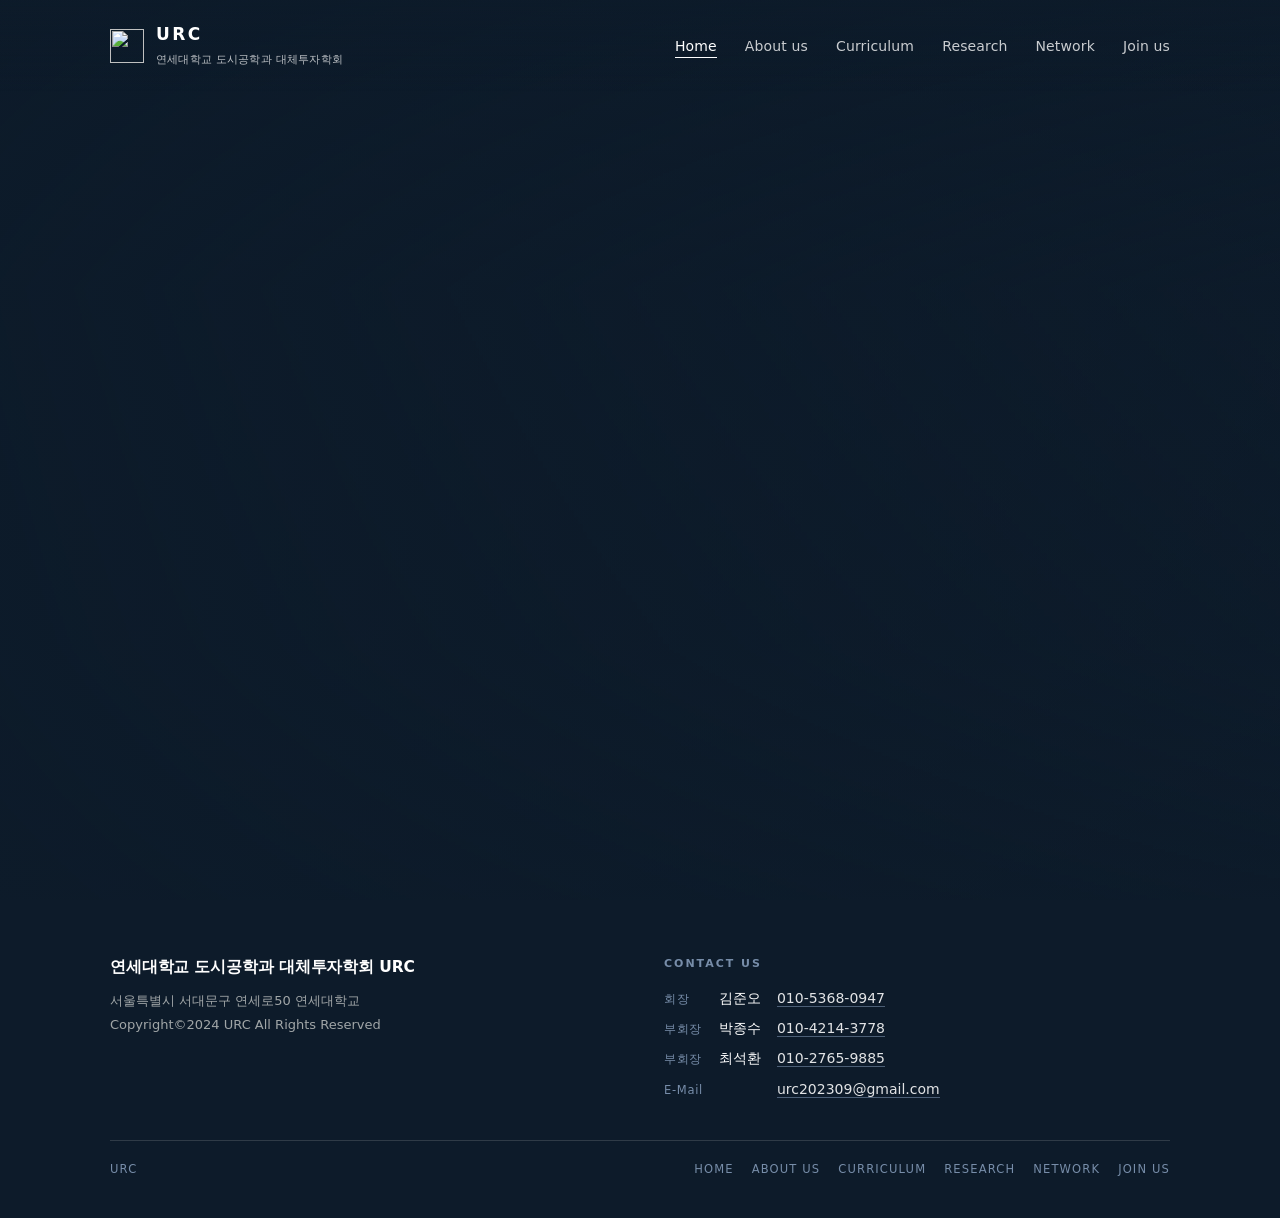
==== index.html @ 99107832 "Rename organization as alternative investment club" ====
<!DOCTYPE html>
<html lang="ko">
<head>
<meta charset="utf-8">
<meta name="viewport" content="width=device-width, initial-scale=1">
<title>URC | 연세대학교 도시공학과 대체투자학회</title>
<meta name="description" content="Urban Real-estate Club — Chasing the Metropolitan Utopia">
<meta name="theme-color" content="#ffffff">
<link rel="icon" href="assets/img/urc-logo.png" type="image/png">
<link rel="preconnect" href="https://cdn.jsdelivr.net" crossorigin>
<link rel="preconnect" href="https://fonts.googleapis.com">
<link rel="preconnect" href="https://fonts.gstatic.com" crossorigin>
<link rel="stylesheet" href="https://cdn.jsdelivr.net/gh/orioncactus/pretendard@v1.3.9/dist/web/variable/pretendardvariable.min.css">
<link rel="stylesheet" href="https://fonts.googleapis.com/css2?family=Cormorant+Garamond:ital,wght@0,500;0,600;1,400;1,500&display=swap">
<link rel="stylesheet" href="assets/css/style.css">
</head>
<body class="is-home scroll-natural">
  <div id="bg" aria-hidden="true"></div>

  <header class="nav">
    <a class="brand" href="./" aria-label="URC | 연세대학교 도시공학과 대체투자학회">
      <img src="assets/img/urc-logo.png" alt="" width="36" height="36">
      <span><span class="brand-name">URC</span><span class="brand-sub">연세대학교 도시공학과 대체투자학회</span></span>
    </a>
    <nav class="nav-links" aria-label="주 메뉴"><ul>
<li><a href="./" aria-current="page">Home</a></li>
<li><a href="about-us/">About us</a></li>
<li><a href="curriculum/">Curriculum</a></li>
<li><a href="research/">Research</a></li>
<li><a href="network/">Network</a></li>
<li><a href="join-us/">Join us</a></li>
    </ul></nav>
    <button class="burger" aria-label="메뉴 열기" aria-expanded="false" aria-controls="menu"><span></span><span></span><span></span></button>
  </header>
  <div class="menu" id="menu" aria-hidden="true">
    <nav aria-label="모바일 메뉴">
      <ul>
<li><a href="./" aria-current="page"><span class="n">01</span>Home</a></li>
<li><a href="about-us/"><span class="n">02</span>About us</a></li>
<li><a href="curriculum/"><span class="n">03</span>Curriculum</a></li>
<li><a href="research/"><span class="n">04</span>Research</a></li>
<li><a href="network/"><span class="n">05</span>Network</a></li>
<li><a href="join-us/"><span class="n">06</span>Join us</a></li>
      </ul>
      <p class="menu-tag">URC | 연세대학교 도시공학과 대체투자학회</p>
    </nav>
  </div>



  <main>

    <section class="sec hero hero-home " id="hero" data-label="Home">

      <div class="sec-inner">

        <div class="hero-photo" aria-hidden="true"><img src="assets/img/home-hero.jpg" alt="" width="2000" height="1230" fetchpriority="high"></div>
        <p class="eyebrow" data-reveal>URC | 연세대학교 도시공학과 대체투자학회</p>
        <h1 data-reveal style="--d:90ms"><span class="only-desktop">Urban Real-estate Club</span><span class="only-mobile">Urban<br>Real-estate Club</span></h1>
        <p class="home-tagline" data-reveal style="--d:180ms">Chasing the Metropolitan Utopia</p>
        <div class="btn-row" data-reveal style="--d:270ms">
          <a class="btn btn-primary" href="about-us/">About us</a>
          <a class="btn btn-ghost" href="join-us/">Join us</a>
        </div>
      </div>
    </section>
  </main>

  <footer class="foot">
    <div class="foot-inner">
      <div class="foot-grid">
        <div>
          <p class="foot-org">연세대학교 도시공학과 대체투자학회 URC</p>
          <p class="foot-meta">서울특별시 서대문구 연세로50 연세대학교<br>Copyright©2024 URC All Rights Reserved</p>
        </div>
        <div class="foot-contact">
          <p class="eyebrow-sm">Contact Us</p>
          <dl>
<dt>회장</dt><dd class="nm">김준오</dd><dd><a href="tel:01053680947">010-5368-0947</a></dd>
<dt>부회장</dt><dd class="nm">박종수</dd><dd><a href="tel:01042143778">010-4214-3778</a></dd>
<dt>부회장</dt><dd class="nm">최석환</dd><dd><a href="tel:01027659885">010-2765-9885</a></dd>
<dt>E-Mail</dt><dd class="nm"></dd><dd><a href="mailto:urc202309@gmail.com">urc202309@gmail.com</a></dd>
          </dl>
        </div>
      </div>
      <div class="foot-line"><span>URC</span><nav class="foot-nav"><a href="./">Home</a> <a href="about-us/">About us</a> <a href="curriculum/">Curriculum</a> <a href="research/">Research</a> <a href="network/">Network</a> <a href="join-us/">Join us</a></nav></div>
    </div>
  </footer>

  <script src="assets/js/main.js" defer></script>
</body>
</html>
---- assets/css/style.css ----
/* ─────────────────────────────────────────────────────────────
   URC — tokens
   white-dominant surface, navy palette used sparingly, square edges
   0D1B2A · 1B263B · 415A77 · 778DA9 · E0E1DD
   ───────────────────────────────────────────────────────────── */
:root {
  --navy: #0d1b2a;
  --navy-2: #1b263b;
  --blue: #415a77;
  --slate: #778da9;
  --sand: #e0e1dd;

  --bg: #ffffff;
  --bg-2: #f7f8f6;
  --bg-3: #fafaf9;
  --text: #0d1b2a;
  --text-2: #1b263b;
  --muted: #5d7085;
  --line: rgba(13, 27, 42, 0.14);
  --line-soft: rgba(13, 27, 42, 0.08);

  --font: "Pretendard Variable", Pretendard, -apple-system, BlinkMacSystemFont, system-ui,
    "Apple SD Gothic Neo", "Malgun Gothic", "Noto Sans KR", sans-serif;
  --ease: cubic-bezier(0.16, 1, 0.3, 1);
  --nav-h: 84px;
  --gutter: 24px;
}
@media (min-width: 640px) { :root { --gutter: 40px; } }
@media (min-width: 768px) { :root { --nav-h: 92px; --gutter: 64px; } }
@media (min-width: 1200px) { :root { --gutter: 110px; } }

*, *::before, *::after { box-sizing: border-box; margin: 0; padding: 0; border-radius: 0; }
html { -webkit-text-size-adjust: 100%; }
body {
  background: var(--bg); color: var(--text); font-family: var(--font);
  min-height: 100dvh; line-height: 1.5; -webkit-font-smoothing: antialiased; text-rendering: optimizeLegibility;
  word-break: keep-all; overflow-x: hidden;
}
@media (pointer: coarse) { html { scroll-snap-type: y proximity; } .sec { scroll-snap-align: start; } }
::selection { background: var(--navy); color: #fff; }
img { display: block; max-width: 100%; height: auto; }
a { color: inherit; text-decoration: none; }
button { font: inherit; color: inherit; background: none; border: 0; cursor: pointer; }
ul, ol { list-style: none; }
h1, h2, h3, h4 { font-size: inherit; font-weight: inherit; }

.eyebrow { font-size: 12px; font-weight: 600; letter-spacing: 0.22em; text-transform: uppercase; color: var(--blue); }
.eyebrow-sm { font-size: 11px; font-weight: 600; letter-spacing: 0.18em; text-transform: uppercase; color: var(--blue); }
.n { font-size: 11px; font-weight: 600; letter-spacing: 0.16em; font-variant-numeric: tabular-nums; color: var(--slate); }

/* ── page background ───────────────────────────────────────── */
#bg {
  position: fixed; inset: 0; z-index: 0; pointer-events: none;
  background: linear-gradient(180deg, #ffffff 0%, #fbfbfa 60%, #f6f7f5 100%);
}

/* ── nav ───────────────────────────────────────────────────── */
.nav {
  position: fixed; inset-inline: 0; top: 0; z-index: 50; display: flex; align-items: center; gap: 32px;
  height: var(--nav-h); padding: 0 var(--gutter);
  background: linear-gradient(to bottom, rgba(13, 27, 42, 0.5), rgba(13, 27, 42, 0));
  transition: transform 0.3s ease-out, background-color 0.3s ease-out, border-color 0.3s;
  border-bottom: 1px solid transparent;
}
body.is-scrolled .nav {
  background: rgba(255, 255, 255, 0.92); -webkit-backdrop-filter: blur(14px); backdrop-filter: blur(14px);
  border-bottom-color: var(--line-soft);
}
body.nav-hidden .nav { transform: translateY(-100%); }
body.menu-open .nav { background: transparent; transform: translateY(0); border-bottom-color: transparent; backdrop-filter: none; -webkit-backdrop-filter: none; }

.brand { position: relative; z-index: 60; display: flex; align-items: center; gap: 12px; }
.brand img { width: 34px; height: 34px; }
.brand-name { font-weight: 700; font-size: 17px; letter-spacing: 0.14em; color: #fff; line-height: 1; transition: color 0.3s; }
.brand-sub { display: none; font-size: 11px; letter-spacing: 0.02em; margin-top: 5px; color: rgba(255, 255, 255, 0.72); transition: color 0.3s; }
@media (min-width: 640px) { .brand-sub { display: block; } }
body.is-scrolled .brand-name { color: var(--navy); }
body.is-scrolled .brand-sub { color: var(--muted); }

.nav-links { display: none; margin-left: auto; }
.nav-links ul { display: flex; align-items: center; gap: 28px; }
@media (min-width: 768px) { .nav-links { display: block; } }
.nav-links a { position: relative; padding: 4px 0; font-size: 14px; letter-spacing: 0.01em; color: rgba(255, 255, 255, 0.78); transition: color 0.2s; }
.nav-links a::after { content: ""; position: absolute; left: 0; bottom: 0; height: 1px; width: 0; background: currentColor; transition: width 0.3s var(--ease); }
.nav-links a:hover { color: #fff; }
.nav-links a:hover::after, .nav-links a[aria-current="page"]::after { width: 100%; }
.nav-links a[aria-current="page"] { color: #fff; }
body.is-scrolled .nav-links a { color: var(--muted); }
body.is-scrolled .nav-links a:hover, body.is-scrolled .nav-links a[aria-current="page"] { color: var(--navy); }

.burger {
  position: relative; z-index: 60; margin-left: auto; display: flex; flex-direction: column; align-items: center; justify-content: center; gap: 6px;
  width: 44px; height: 44px; border: 1px solid rgba(255, 255, 255, 0.35); transition: border-color 0.2s;
}
@media (min-width: 768px) { .burger { display: none; } }
.burger span { display: block; width: 18px; height: 1px; background: #fff; transition: transform 0.3s var(--ease), opacity 0.2s, background-color 0.3s; }
body.is-scrolled .burger { border-color: var(--line); }
body.is-scrolled .burger span { background: var(--navy); }
body.menu-open .burger { border-color: rgba(255, 255, 255, 0.35); }
body.menu-open .burger span { background: #fff; }
body.menu-open .burger span:nth-child(1) { transform: translateY(7px) rotate(45deg); }
body.menu-open .burger span:nth-child(2) { opacity: 0; }
body.menu-open .burger span:nth-child(3) { transform: translateY(-7px) rotate(-45deg); }

.menu { position: fixed; inset: 0; z-index: 45; background: var(--navy); visibility: hidden; opacity: 0; transition: opacity 0.3s, visibility 0.3s; }
body.menu-open .menu { visibility: visible; opacity: 1; }
@media (min-width: 768px) { .menu { display: none; } }
.menu nav { position: relative; display: flex; flex-direction: column; justify-content: center; height: 100%; padding: 112px 32px 96px; }
.menu li { border-bottom: 1px solid rgba(224, 225, 221, 0.16); }
.menu li a { display: flex; align-items: baseline; gap: 20px; padding: 16px 0; font-size: 28px; font-weight: 600; letter-spacing: -0.02em; color: rgba(255, 255, 255, 0.88); transform: translateY(14px); opacity: 0; transition: color 0.2s, transform 0.6s var(--ease), opacity 0.6s var(--ease); }
body.menu-open .menu li a { transform: none; opacity: 1; }
.menu li a[aria-current="page"] { color: var(--slate); }
.menu li a .n { color: var(--slate); }
.menu-tag { margin-top: 48px; font-size: 11px; letter-spacing: 0.2em; text-transform: uppercase; color: var(--slate); line-height: 1.8; }

/* ── section dots ──────────────────────────────────────────── */
.dots { position: fixed; right: 22px; top: 50%; z-index: 40; display: none; flex-direction: column; gap: 12px; transform: translateY(-50%); }
@media (min-width: 1024px) { .dots { display: flex; } }
.dots button { position: relative; width: 22px; height: 22px; display: grid; place-items: center; }
.dots button::before { content: ""; width: 5px; height: 5px; background: rgba(13, 27, 42, 0.3); transition: transform 0.4s var(--ease), background-color 0.3s; }
.dots button:hover::before { background: var(--navy); }
.dots button[aria-current="true"]::before { background: var(--blue); transform: scale(1.8); }
.dots button span {
  position: absolute; right: 28px; top: 50%; transform: translate(6px, -50%); white-space: nowrap; pointer-events: none;
  font-size: 11px; letter-spacing: 0.14em; text-transform: uppercase; color: var(--muted);
  opacity: 0; transition: opacity 0.25s, transform 0.4s var(--ease);
}
.dots button:hover span, .dots button[aria-current="true"] span { opacity: 1; transform: translate(0, -50%); }
.dots button[aria-current="true"] span { color: var(--navy); }
body:not(.is-scrolled) .dots button::before { background: rgba(255, 255, 255, 0.45); }
body:not(.is-scrolled) .dots button[aria-current="true"]::before { background: #fff; }
body:not(.is-scrolled) .dots button span { color: rgba(255, 255, 255, 0.8); }

/* ── sections ──────────────────────────────────────────────── */
main { position: relative; z-index: 10; }
.sec { position: relative; display: flex; flex-direction: column; justify-content: center; min-height: 100svh; padding: calc(var(--nav-h) + 36px) var(--gutter) 72px; }
.sec-inner { width: 100%; max-width: 1080px; margin: 0 auto; }
.sec-head { margin-bottom: 36px; }
.sec-head h2 { margin-top: 16px; font-size: clamp(28px, 3.4vw, 44px); font-weight: 600; line-height: 1.16; letter-spacing: -0.025em; color: var(--navy); }
.sec-head .sub { margin-top: 14px; max-width: 640px; font-size: 15.5px; line-height: 1.85; color: var(--muted); }
.sec-index { position: absolute; top: calc(var(--nav-h) + 6px); right: var(--gutter); font-size: 11.5px; letter-spacing: 0.18em; font-variant-numeric: tabular-nums; color: var(--slate); }
.sec-index b { color: var(--blue); font-weight: 600; }

/* section background variants (cycle 1→4), all white-dominant */
.sec.bg-1::before, .sec.bg-2::before, .sec.bg-3::before, .sec.bg-4::before {
  content: ""; position: absolute; inset: 0; z-index: -1; pointer-events: none;
}
.sec.bg-1::before { background: radial-gradient(60% 55% at 10% 12%, rgba(224, 225, 221, 0.9), transparent 62%), var(--bg); }
.sec.bg-2::before {
  background:
    radial-gradient(rgba(13, 27, 42, 0.07) 1px, transparent 1.2px) 0 0 / 26px 26px,
    linear-gradient(180deg, var(--bg-2) 0%, #ffffff 100%);
}
.sec.bg-3::before {
  background:
    linear-gradient(180deg, transparent 32%, rgba(224, 225, 221, 0.7) 50%, transparent 68%),
    var(--bg);
}
.sec.bg-3::after {
  content: ""; position: absolute; inset: 0; z-index: -1; pointer-events: none; opacity: 0.5;
  background-image: repeating-linear-gradient(135deg, rgba(13, 27, 42, 0.05) 0 1px, transparent 1px 22px);
  -webkit-mask-image: linear-gradient(90deg, transparent 45%, #000 100%);
  mask-image: linear-gradient(90deg, transparent 45%, #000 100%);
}
.sec.bg-4::before {
  background:
    linear-gradient(90deg, rgba(13, 27, 42, 0.05) 0 1px, transparent 1px) 0 0 / 96px 100%,
    var(--bg-3);
}

/* ── hero (photo + white text) ─────────────────────────────── */
.hero { overflow: hidden; }
.hero-photo { position: absolute; inset: 0; z-index: -2; overflow: hidden; background: var(--navy); }
.hero-photo img { width: 100%; height: 100%; object-fit: cover; object-position: 60% 45%; transform: scale(1.06); will-change: transform; filter: saturate(0.72) brightness(0.68); }
.hero-photo::after {
  content: ""; position: absolute; inset: 0;
  background:
    linear-gradient(90deg, rgba(13, 27, 42, 0.84) 0%, rgba(13, 27, 42, 0.58) 48%, rgba(13, 27, 42, 0.3) 100%),
    linear-gradient(180deg, rgba(13, 27, 42, 0.55) 0%, rgba(13, 27, 42, 0.05) 32%, rgba(13, 27, 42, 0.25) 72%, rgba(13, 27, 42, 0.55) 100%);
}
.hero.has-photo .hero-photo img { filter: saturate(0.6) brightness(0.55); object-position: 50% 40%; }
.hero .eyebrow { margin-bottom: 22px; color: var(--sand); }
.hero h1 { font-size: clamp(44px, 7vw, 84px); font-weight: 600; line-height: 1.04; letter-spacing: -0.035em; color: #fff; }
.hero h1 .dot { color: var(--slate); }
.hero-sub { margin-top: 22px; font-size: 15.5px; line-height: 1.85; color: rgba(255, 255, 255, 0.78); max-width: 640px; }
.pills { display: flex; flex-wrap: wrap; gap: 8px; margin-top: 36px; }
.pill {
  display: inline-flex; align-items: baseline; gap: 10px; padding: 12px 20px;
  font-size: 14px; font-weight: 500; color: #fff;
  border: 1px solid rgba(255, 255, 255, 0.35); background: rgba(13, 27, 42, 0.25);
  transition: background-color 0.3s, border-color 0.3s;
}
.pill .n { color: var(--sand); }
.pill:hover { background: rgba(255, 255, 255, 0.14); border-color: #fff; }
.hero-home .eyebrow { letter-spacing: 0.04em; text-transform: none; font-size: 13px; }
.hero-home h1 { font-family: "Cormorant Garamond", var(--font), serif; font-size: clamp(50px, 7.4vw, 104px); font-weight: 500; line-height: 1.02; letter-spacing: -0.005em; }
.home-tagline { margin-top: 16px; font-family: "Cormorant Garamond", var(--font), serif; font-style: italic; font-weight: 500; font-size: clamp(22px, 2.3vw, 32px); line-height: 1.4; letter-spacing: 0.01em; color: rgba(255, 255, 255, 0.88); }
.only-mobile { display: none; }
@media (max-width: 639px) { .only-mobile { display: inline; } .only-desktop { display: none; } }

/* ── reveal ────────────────────────────────────────────────── */
[data-reveal] { opacity: 0; transform: translateY(22px); transition: opacity 0.75s var(--ease), transform 0.75s var(--ease); transition-delay: var(--d, 0ms); will-change: opacity, transform; }
[data-reveal].in { opacity: 1; transform: none; }

/* ── common blocks ─────────────────────────────────────────── */
.h-mid { margin-top: 12px; font-size: clamp(22px, 2.4vw, 30px); font-weight: 600; letter-spacing: -0.025em; color: var(--navy); }
.h-mid + * { margin-top: 20px; }
.h-big { font-size: clamp(26px, 3.2vw, 42px); font-weight: 600; line-height: 1.18; letter-spacing: -0.025em; color: var(--navy); }
.lead { font-size: 15.5px; line-height: 1.9; color: var(--text-2); }
.lead-block { display: grid; gap: 16px; font-size: 15.5px; line-height: 1.9; color: var(--text-2); }
@media (min-width: 640px) { .lead, .lead-block { font-size: 16px; } }
.narrow { max-width: 760px; }
.btn-row { display: flex; flex-wrap: wrap; gap: 10px; margin-top: 32px; }
.btn { display: inline-flex; align-items: center; gap: 10px; padding: 15px 30px; font-size: 14.5px; font-weight: 600; letter-spacing: -0.01em; border: 1px solid transparent; transition: background-color 0.3s, color 0.3s, border-color 0.3s; }
.btn-primary { color: #fff; background: var(--blue); border-color: var(--blue); }
.btn-primary:hover { background: var(--navy); border-color: var(--navy); }
.btn-ghost { color: #fff; border-color: rgba(255, 255, 255, 0.45); }
.btn-ghost:hover { background: #fff; color: var(--navy); border-color: #fff; }
.sec:not(.hero) .btn-ghost { color: var(--navy); border-color: var(--line); }
.sec:not(.hero) .btn-ghost:hover { background: var(--navy); color: #fff; border-color: var(--navy); }
.card { border: 1px solid var(--line-soft); background: #fff; transition: border-color 0.3s, box-shadow 0.4s var(--ease), transform 0.4s var(--ease); }
.card:hover { border-color: var(--slate); box-shadow: 0 14px 30px -20px rgba(13, 27, 42, 0.45); transform: translateY(-2px); }
.split { display: grid; gap: 32px; }
@media (min-width: 1024px) { .split { grid-template-columns: 280px 1fr; gap: 64px; align-items: start; } }
.split-2 { display: grid; gap: 20px; }
@media (min-width: 1024px) { .split-2 { grid-template-columns: repeat(2, minmax(0, 1fr)); gap: 28px; } }
.dash-list { display: grid; gap: 10px; }
.dash-list li { display: flex; gap: 12px; font-size: 15px; line-height: 1.8; color: var(--text-2); }
.dash-list li::before { content: ""; flex: 0 0 12px; height: 1px; margin-top: 14px; background: var(--slate); }
.dash-list a { color: var(--blue); border-bottom: 1px solid var(--slate); word-break: break-all; }
.photo { overflow: hidden; border: 1px solid var(--line-soft); background: var(--sand); }
.photo img { width: 100%; height: 100%; object-fit: cover; transition: transform 0.9s var(--ease); }
.photo:hover img { transform: scale(1.03); }
.portrait { width: 100%; max-width: 200px; aspect-ratio: 4 / 5; background: #fff; }
.split h2 { font-size: clamp(28px, 3vw, 38px); font-weight: 600; line-height: 1.12; letter-spacing: -0.03em; color: var(--navy); }
.split .eyebrow-sm + h2, .split .eyebrow-sm + .portrait { margin-top: 14px; }
.split h2 + .lead-block { margin-top: 22px; }
.sec-alt .sec-inner { border-left: 2px solid var(--blue); padding-left: 28px; }
@media (min-width: 768px) { .sec-alt .sec-inner { padding-left: 40px; } }

/* ── about ─────────────────────────────────────────────────── */
.pillars { display: grid; gap: 14px; }
@media (min-width: 768px) { .pillars { grid-template-columns: repeat(3, minmax(0, 1fr)); gap: 18px; } }
.pillar { padding: 26px 24px 28px; }
.pillar-icon { display: grid; place-items: center; width: 52px; height: 52px; margin-bottom: 20px; background: var(--sand); }
.pillar-icon img { width: 26px; height: 26px; opacity: 0.8; }
.pillar h3 { font-size: 17.5px; font-weight: 600; letter-spacing: -0.01em; color: var(--navy); }
.pillar p { margin-top: 10px; font-size: 14px; line-height: 1.8; color: var(--muted); }
.values { margin-top: 18px; }
.value { padding: 26px 28px 28px; }
.value h3 { margin-top: 12px; font-size: clamp(22px, 2.2vw, 28px); font-weight: 600; letter-spacing: -0.025em; color: var(--navy); }
.value p { margin-top: 14px; font-size: 14.5px; line-height: 1.85; color: var(--text-2); }
.letter p:first-child { font-size: 17px; font-weight: 500; color: var(--navy); }
.letter p:last-child { color: var(--blue); font-weight: 500; }

/* ── curriculum ────────────────────────────────────────────── */
.step-bar { display: flex; align-items: center; gap: 14px; margin-bottom: 28px; }
.step-bar .n { color: var(--blue); }
.step-bar .track { position: relative; flex: 1; max-width: 220px; height: 2px; overflow: hidden; background: var(--sand); }
.step-bar .track span { position: absolute; inset-block: 0; left: 0; width: 0; background: var(--blue); transition: width 0.9s ease-out 0.2s; }
.sec.is-active .step-bar .track span { width: var(--w, 100%); }
.gallery { display: grid; gap: 14px; margin-top: 24px; }
@media (min-width: 640px) { .gallery { grid-template-columns: repeat(2, minmax(0, 1fr)); } }
.frame { aspect-ratio: 4 / 3; }
.ext-grid { display: grid; gap: 14px; }
@media (min-width: 640px) { .ext-grid { grid-template-columns: repeat(2, minmax(0, 1fr)); gap: 16px; } }
@media (min-width: 1024px) { .ext-grid { grid-template-columns: repeat(3, minmax(0, 1fr)); } }
.ext-card { overflow: hidden; }
.ext-logo { display: flex; align-items: center; justify-content: center; height: clamp(130px, 12vw, 165px); padding: 20px 28px; overflow: hidden; background: #fff; border-bottom: 1px solid var(--line-soft); }
.ext-logo img { width: 100%; height: 100%; max-height: 100%; object-fit: contain; }
.ext-card h3 { display: flex; align-items: baseline; gap: 12px; padding: 15px 20px 17px; font-size: 15px; font-weight: 600; letter-spacing: -0.01em; color: var(--navy); }
.duo { display: grid; gap: 16px; margin-top: 30px; }
@media (min-width: 640px) { .duo { grid-template-columns: repeat(2, minmax(0, 1fr)); } }

/* ── research ──────────────────────────────────────────────── */
.doc-grid { display: grid; grid-template-columns: repeat(2, minmax(0, 1fr)); gap: 14px; }
@media (min-width: 768px) { .doc-grid { grid-template-columns: repeat(4, minmax(0, 1fr)); gap: 18px; } }
.doc { position: relative; display: flex; flex-direction: column; justify-content: space-between; aspect-ratio: 3 / 4; padding: 20px; color: var(--navy); }
.doc.is-empty { color: var(--slate); border-style: dashed; background: transparent; }
.doc.is-empty:hover { transform: none; box-shadow: none; border-color: var(--line-soft); }
.doc-icon { opacity: 0.75; }
.doc-n { font-size: 11px; font-weight: 600; letter-spacing: 0.16em; color: var(--slate); }
.doc-tag { position: absolute; top: 16px; right: 16px; padding: 3px 8px; font-size: 10.5px; font-weight: 600; letter-spacing: 0.12em; color: #fff; background: var(--blue); }

/* ── network ───────────────────────────────────────────────── */
.advisor { display: grid; grid-template-columns: 1fr; gap: 20px; padding: 24px; align-items: start; }
.advisor .portrait { max-width: 140px; }
@media (min-width: 640px) { .advisor { grid-template-columns: 160px 1fr; gap: 28px; padding: 30px; } .advisor .portrait { max-width: none; } }
.advisor h3 { margin-top: 12px; font-size: clamp(22px, 2.4vw, 30px); font-weight: 600; letter-spacing: -0.03em; color: var(--navy); }
.advisor .dash-list { margin-top: 18px; }
.gen-strip { display: grid; grid-template-columns: repeat(7, minmax(0, 1fr)); gap: 6px; }
@media (max-width: 639px) { .gen-strip { grid-template-columns: repeat(4, minmax(0, 1fr)); gap: 8px 6px; } }
.gen { position: relative; text-align: left; padding: 0 4px 6px; transition: background-color 0.25s; }
.gen:hover { background: var(--bg-2); }
.gen-bar { position: relative; height: 2px; overflow: hidden; background: var(--sand); }
.gen-bar span { position: absolute; inset-block: 0; left: 0; display: block; width: 0; background: var(--slate); transition: width 0.9s ease-out, background-color 0.3s; transition-delay: var(--d, 0ms), 0ms; }
.gens.in .gen-bar span { width: 100%; }
.gen[aria-selected="true"] .gen-bar span { background: var(--blue); }
.gen-txt { margin-top: 12px; transform: translateY(12px); opacity: 0; transition: transform 0.7s ease-out, opacity 0.7s ease-out; transition-delay: var(--d, 0ms); }
.gens.in .gen-txt { transform: none; opacity: 1; }
.gen-n { font-size: 11px; font-weight: 600; letter-spacing: 0.14em; color: var(--slate); transition: color 0.25s; }
.gen[aria-selected="true"] .gen-n { color: var(--blue); }
.gen-l { margin-top: 5px; font-size: 15px; font-weight: 600; letter-spacing: -0.01em; color: var(--slate); transition: color 0.25s; }
.gen[aria-selected="true"] .gen-l, .gen:hover .gen-l { color: var(--navy); }
.gen-panel { margin-top: 26px; }
.gen-panel[hidden] { display: none; }
.gen-panel.enter { animation: panel-in 0.45s var(--ease) both; }
@keyframes panel-in { from { opacity: 0; transform: translateY(14px); } to { opacity: 1; transform: none; } }
.sec-members { padding-top: calc(var(--nav-h) + 16px); padding-bottom: 40px; }
.sec-members .sec-head { margin-bottom: 22px; }
.sec-members .gen-txt { margin-top: 10px; }
.members { display: grid; grid-template-columns: 1fr; gap: 10px; }
@media (min-width: 640px) { .members { grid-template-columns: repeat(2, minmax(0, 1fr)); gap: 12px; } }
@media (min-width: 1024px) { .members { grid-template-columns: repeat(4, minmax(0, 1fr)); gap: 12px; } }
.mcard { display: grid; grid-template-columns: 78px 1fr; gap: 14px; align-items: start; padding: 12px; }
@media (min-width: 1200px) { .mcard { grid-template-columns: 104px 1fr; gap: 16px; padding: 14px; } .mcard-name { font-size: 16px; } .mcard-dept { font-size: 12px; } .mcard-careers li { font-size: 12.5px; line-height: 1.55; } .mcard-careers { gap: 2px; } }
.mcard-photo { position: relative; aspect-ratio: 453 / 545; overflow: hidden; background: var(--sand); }
.mcard-photo img { width: 100%; height: 100%; object-fit: cover; transition: transform 0.8s var(--ease); }
.mcard:hover .mcard-photo img { transform: scale(1.04); }
.mcard-body { min-width: 0; padding: 2px 0 0; }
.mcard-name { display: flex; flex-wrap: wrap; align-items: center; gap: 6px; font-size: 15px; font-weight: 600; letter-spacing: -0.01em; color: var(--navy); line-height: 1.3; }
.role { display: inline-block; padding: 1px 7px; font-size: 10px; font-weight: 600; letter-spacing: 0.08em; color: #fff; background: var(--blue); }
.mcard-dept { margin-top: 3px; font-size: 11.5px; letter-spacing: 0.03em; color: var(--muted); }
.mcard-careers { margin-top: 7px; display: grid; gap: 1px; }
.mcard-careers li { display: grid; grid-template-columns: 7px minmax(0, 1fr); gap: 7px; font-size: 12px; line-height: 1.5; color: var(--text-2); }
.mcard-careers li::before { content: ""; flex: 0 0 7px; height: 1px; margin-top: 9px; background: var(--slate); }
.mcard-careers li span { min-width: 0; overflow-wrap: anywhere; word-break: keep-all; }
.net { display: grid; gap: 32px; }
@media (min-width: 1024px) { .net { grid-template-columns: minmax(0, 1fr) 470px; gap: 64px; align-items: center; } }
.net-text { font-size: 15.5px; line-height: 1.95; color: var(--text-2); }
@media (min-width: 640px) { .net-text { font-size: 16.5px; } }

/* ── join us ───────────────────────────────────────────────── */
.rows { display: grid; border: 1px solid var(--line-soft); border-bottom: 0; }
.rows li { display: flex; flex-wrap: wrap; justify-content: space-between; gap: 6px 16px; padding: 15px 22px; border-bottom: 1px solid var(--line-soft); font-size: 14.5px; line-height: 1.7; color: var(--text-2); background: #fff; }
.rows li a { font-size: 13.5px; letter-spacing: 0.02em; font-variant-numeric: tabular-nums; color: var(--blue); }
.sched { border: 0; }
.sched li { display: grid; grid-template-columns: 40px 1fr; gap: 4px 18px; padding: 15px 0; border-top: 1px solid var(--line-soft); border-bottom: 0; background: transparent; }
.sched li:last-child { border-bottom: 1px solid var(--line-soft); }
@media (min-width: 640px) { .sched li { grid-template-columns: 40px 150px 1fr; align-items: baseline; } }
.sched .n { padding-top: 3px; color: var(--blue); }
.sched-label { font-size: 15.5px; font-weight: 600; letter-spacing: -0.01em; color: var(--navy); }
.sched-val { grid-column: 2; font-size: 13.5px; letter-spacing: 0.01em; line-height: 1.7; font-variant-numeric: tabular-nums; color: var(--muted); }
@media (min-width: 640px) { .sched-val { grid-column: auto; } }
.faq-list { display: grid; gap: 10px; }
.faq:hover { transform: none; box-shadow: none; border-color: var(--slate); }
.faq[open] { border-color: var(--slate); }
.faq summary { display: flex; align-items: baseline; gap: 16px; padding: 18px 22px; cursor: pointer; list-style: none; }
.faq summary::-webkit-details-marker { display: none; }
.faq summary .n { color: var(--blue); }
.faq-q { flex: 1; font-size: 15.5px; font-weight: 600; letter-spacing: -0.01em; color: var(--navy); line-height: 1.5; }
.faq-plus { position: relative; width: 14px; height: 14px; align-self: center; flex: 0 0 14px; }
.faq-plus::before, .faq-plus::after { content: ""; position: absolute; inset: 50% auto auto 0; width: 14px; height: 1px; background: var(--slate); transition: transform 0.4s var(--ease); }
.faq-plus::after { transform: rotate(90deg); }
.faq[open] .faq-plus::after { transform: rotate(0); }
.faq-a { padding: 0 22px 22px 51px; display: grid; gap: 10px; font-size: 14.5px; line-height: 1.85; color: var(--text-2); animation: panel-in 0.45s var(--ease) both; }
@media (max-width: 479px) { .faq-a { padding-left: 22px; } }

/* ── footer ────────────────────────────────────────────────── */
.foot { position: relative; z-index: 10; background: var(--navy); color: #fff; padding: 56px var(--gutter) 40px; }
.foot-inner { max-width: 1080px; margin: 0 auto; }
.foot-grid { display: grid; gap: 32px; }
@media (min-width: 768px) { .foot-grid { grid-template-columns: 1fr 1fr; gap: 48px; align-items: start; } }
.foot .eyebrow-sm { color: var(--slate); }
.foot-org { font-size: 15.5px; font-weight: 600; letter-spacing: -0.01em; color: #fff; }
.foot-meta { margin-top: 10px; font-size: 13px; line-height: 1.8; color: rgba(224, 225, 221, 0.7); }
.foot-contact dl { display: grid; grid-template-columns: auto auto 1fr; column-gap: 16px; row-gap: 8px; margin-top: 14px; font-size: 14px; line-height: 1.6; }
.foot-contact dt { font-size: 11.5px; letter-spacing: 0.06em; color: var(--slate); padding-top: 3px; }
.foot-contact dd { color: rgba(255, 255, 255, 0.88); font-variant-numeric: tabular-nums; }
.foot-contact dd.nm { color: #fff; font-weight: 500; }
.foot-contact a { border-bottom: 1px solid rgba(119, 141, 169, 0.6); transition: border-color 0.2s, color 0.2s; }
.foot-contact a:hover { color: var(--sand); border-color: var(--sand); }
.foot-line { display: flex; flex-wrap: wrap; justify-content: space-between; gap: 8px 24px; margin-top: 40px; padding-top: 20px; border-top: 1px solid rgba(224, 225, 221, 0.16); font-size: 11.5px; letter-spacing: 0.1em; text-transform: uppercase; color: var(--slate); }
.foot-nav { display: flex; flex-wrap: wrap; gap: 18px; }
.foot-nav a:hover { color: #fff; }

/* ── motion preferences ────────────────────────────────────── */
@media (prefers-reduced-motion: reduce) {
  *, *::before, *::after { scroll-behavior: auto !important; transition-duration: 0.01ms !important; animation-duration: 0.01ms !important; animation-iteration-count: 1 !important; }
  [data-reveal] { opacity: 1; transform: none; transition: none; }
  .gen-bar span, .step-bar .track span { width: 100%; }
  .gen-txt { opacity: 1; transform: none; }
}
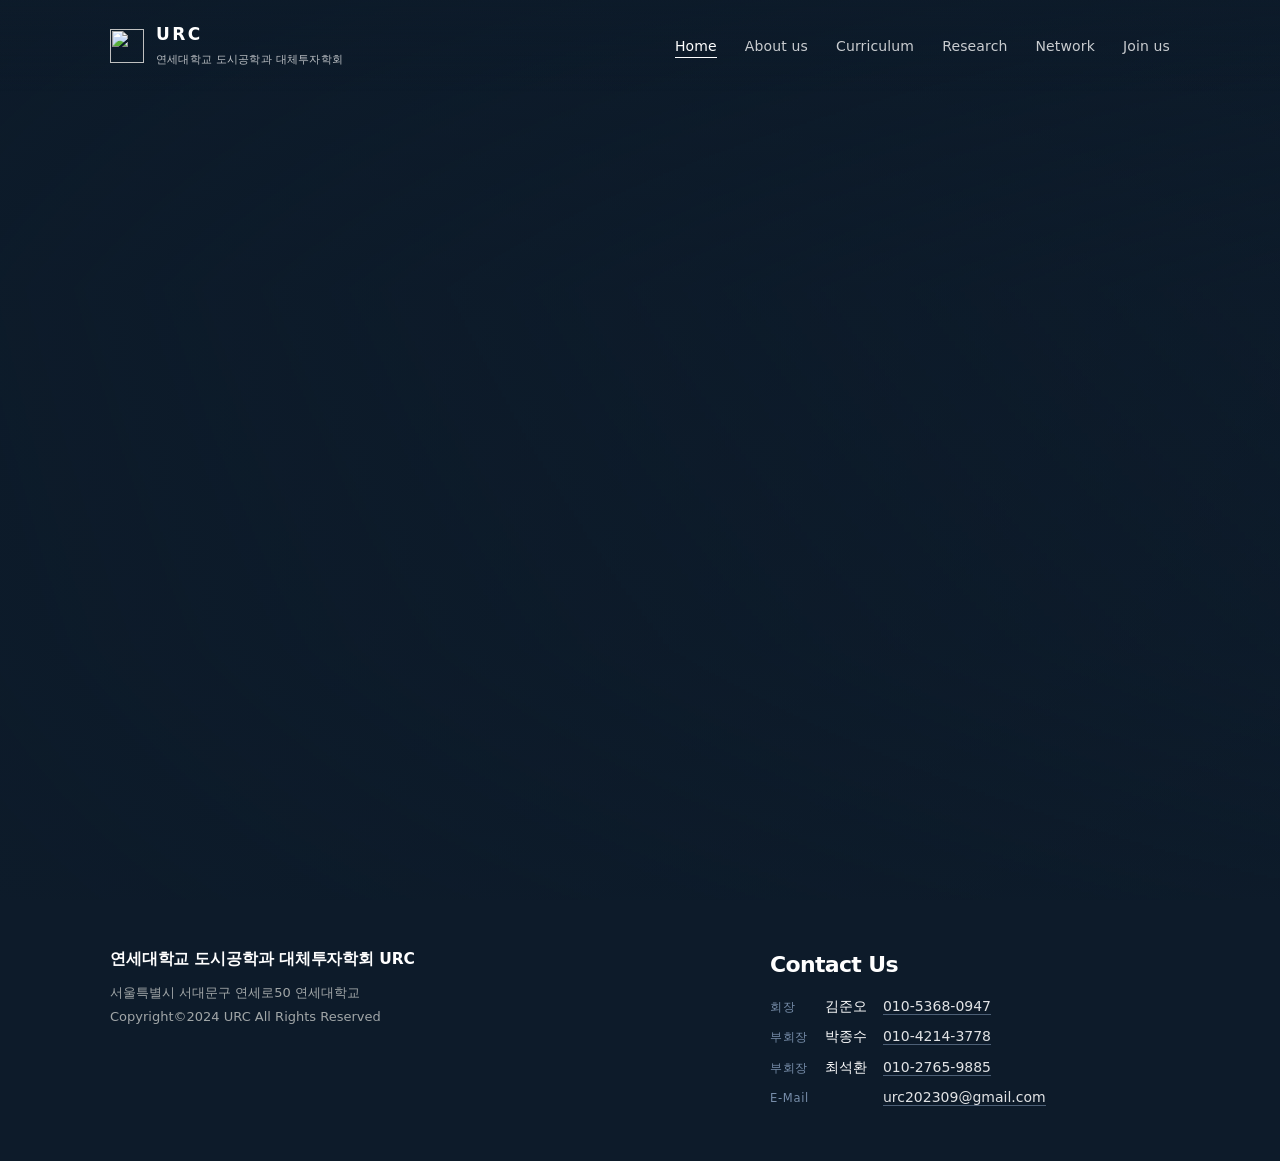
==== commit 1939ce38: "Simplify and realign footer" ====
--- a/index.html
+++ b/index.html
@@ -83,7 +83,6 @@
           </dl>
         </div>
       </div>
-      <div class="foot-line"><span>URC</span><nav class="foot-nav"><a href="./">Home</a> <a href="about-us/">About us</a> <a href="curriculum/">Curriculum</a> <a href="research/">Research</a> <a href="network/">Network</a> <a href="join-us/">Join us</a></nav></div>
     </div>
   </footer>
 
--- a/assets/css/style.css
+++ b/assets/css/style.css
@@ -252,6 +252,10 @@
 .value p { margin-top: 14px; font-size: 14.5px; line-height: 1.85; color: var(--text-2); }
 .letter p:first-child { font-size: 17px; font-weight: 500; color: var(--navy); }
 .letter p:last-child { color: var(--blue); font-weight: 500; }
+.greeting-role { font-size: 13px; font-weight: 500; letter-spacing: 0.08em; color: var(--muted); }
+.greeting-name { margin-top: 6px; font-size: clamp(38px, 4.6vw, 60px) !important; font-weight: 600; line-height: 1.08; letter-spacing: -0.045em; color: var(--blue) !important; }
+.greeting-person::after { content: ""; display: block; width: 100%; max-width: 520px; height: 2px; margin-top: 18px; background: linear-gradient(to right, var(--blue) 0 96px, var(--line) 96px 100%); }
+.greeting-person .letter { margin-top: 24px; }
 
 /* ── curriculum ────────────────────────────────────────────── */
 .step-bar { display: flex; align-items: center; gap: 14px; margin-bottom: 28px; }
@@ -361,7 +365,7 @@
 .foot-inner { max-width: 1080px; margin: 0 auto; }
 .foot-grid { display: grid; gap: 32px; }
 @media (min-width: 768px) { .foot-grid { grid-template-columns: 1fr 1fr; gap: 48px; align-items: start; } }
-.foot .eyebrow-sm { color: var(--slate); }
+.foot-contact .eyebrow-sm { font-size: clamp(22px, 1.7vw, 30px); font-weight: 600; letter-spacing: -0.03em; text-transform: none; color: #fff; }
 .foot-org { font-size: 15.5px; font-weight: 600; letter-spacing: -0.01em; color: #fff; }
 .foot-meta { margin-top: 10px; font-size: 13px; line-height: 1.8; color: rgba(224, 225, 221, 0.7); }
 .foot-contact dl { display: grid; grid-template-columns: auto auto 1fr; column-gap: 16px; row-gap: 8px; margin-top: 14px; font-size: 14px; line-height: 1.6; }
@@ -370,9 +374,11 @@
 .foot-contact dd.nm { color: #fff; font-weight: 500; }
 .foot-contact a { border-bottom: 1px solid rgba(119, 141, 169, 0.6); transition: border-color 0.2s, color 0.2s; }
 .foot-contact a:hover { color: var(--sand); border-color: var(--sand); }
-.foot-line { display: flex; flex-wrap: wrap; justify-content: space-between; gap: 8px 24px; margin-top: 40px; padding-top: 20px; border-top: 1px solid rgba(224, 225, 221, 0.16); font-size: 11.5px; letter-spacing: 0.1em; text-transform: uppercase; color: var(--slate); }
-.foot-nav { display: flex; flex-wrap: wrap; gap: 18px; }
-.foot-nav a:hover { color: #fff; }
+@media (min-width: 1024px) {
+  .foot { padding-top: 48px; padding-bottom: 52px; }
+  .foot-inner { max-width: none; }
+  .foot-grid { grid-template-columns: minmax(0, 1fr) minmax(400px, 0.55fr); gap: 64px; }
+}
 
 /* ── motion preferences ────────────────────────────────────── */
 @media (prefers-reduced-motion: reduce) {
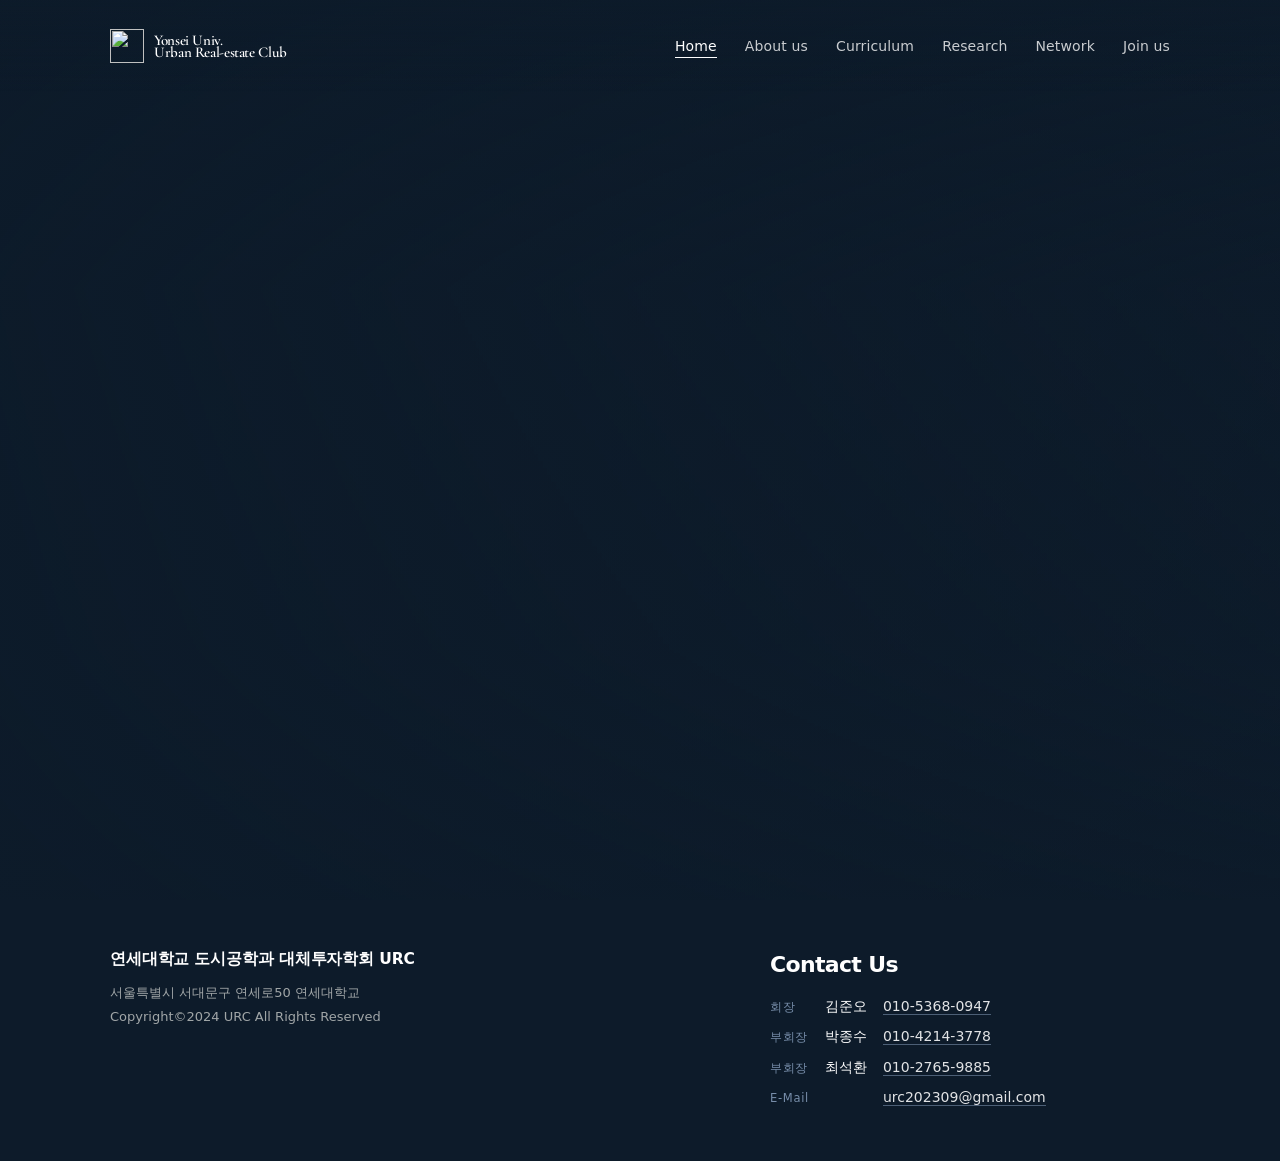
==== commit 34289780: "Refresh header wordmark" ====
--- a/index.html
+++ b/index.html
@@ -20,7 +20,7 @@
   <header class="nav">
     <a class="brand" href="./" aria-label="URC | 연세대학교 도시공학과 대체투자학회">
       <img src="assets/img/urc-logo.png" alt="" width="36" height="36">
-      <span><span class="brand-name">URC</span><span class="brand-sub">연세대학교 도시공학과 대체투자학회</span></span>
+      <span class="brand-wordmark" aria-hidden="true"><span>Yonsei Univ.</span><span>Urban Real-estate Club</span></span>
     </a>
     <nav class="nav-links" aria-label="주 메뉴"><ul>
 <li><a href="./" aria-current="page">Home</a></li>
--- a/assets/css/style.css
+++ b/assets/css/style.css
@@ -69,13 +69,10 @@
 body.nav-hidden .nav { transform: translateY(-100%); }
 body.menu-open .nav { background: transparent; transform: translateY(0); border-bottom-color: transparent; backdrop-filter: none; -webkit-backdrop-filter: none; }
 
-.brand { position: relative; z-index: 60; display: flex; align-items: center; gap: 12px; }
+.brand { position: relative; z-index: 60; display: flex; align-items: center; gap: 10px; }
 .brand img { width: 34px; height: 34px; }
-.brand-name { font-weight: 700; font-size: 17px; letter-spacing: 0.14em; color: #fff; line-height: 1; transition: color 0.3s; }
-.brand-sub { display: none; font-size: 11px; letter-spacing: 0.02em; margin-top: 5px; color: rgba(255, 255, 255, 0.72); transition: color 0.3s; }
-@media (min-width: 640px) { .brand-sub { display: block; } }
-body.is-scrolled .brand-name { color: var(--navy); }
-body.is-scrolled .brand-sub { color: var(--muted); }
+.brand-wordmark { display: flex; flex-direction: column; font-family: "Cormorant Garamond", var(--font), serif; font-size: 15px; font-weight: 600; line-height: 0.8; letter-spacing: -0.025em; color: #fff; white-space: nowrap; transition: color 0.3s; }
+body.is-scrolled .brand-wordmark { color: var(--navy); }
 
 .nav-links { display: none; margin-left: auto; }
 .nav-links ul { display: flex; align-items: center; gap: 28px; }
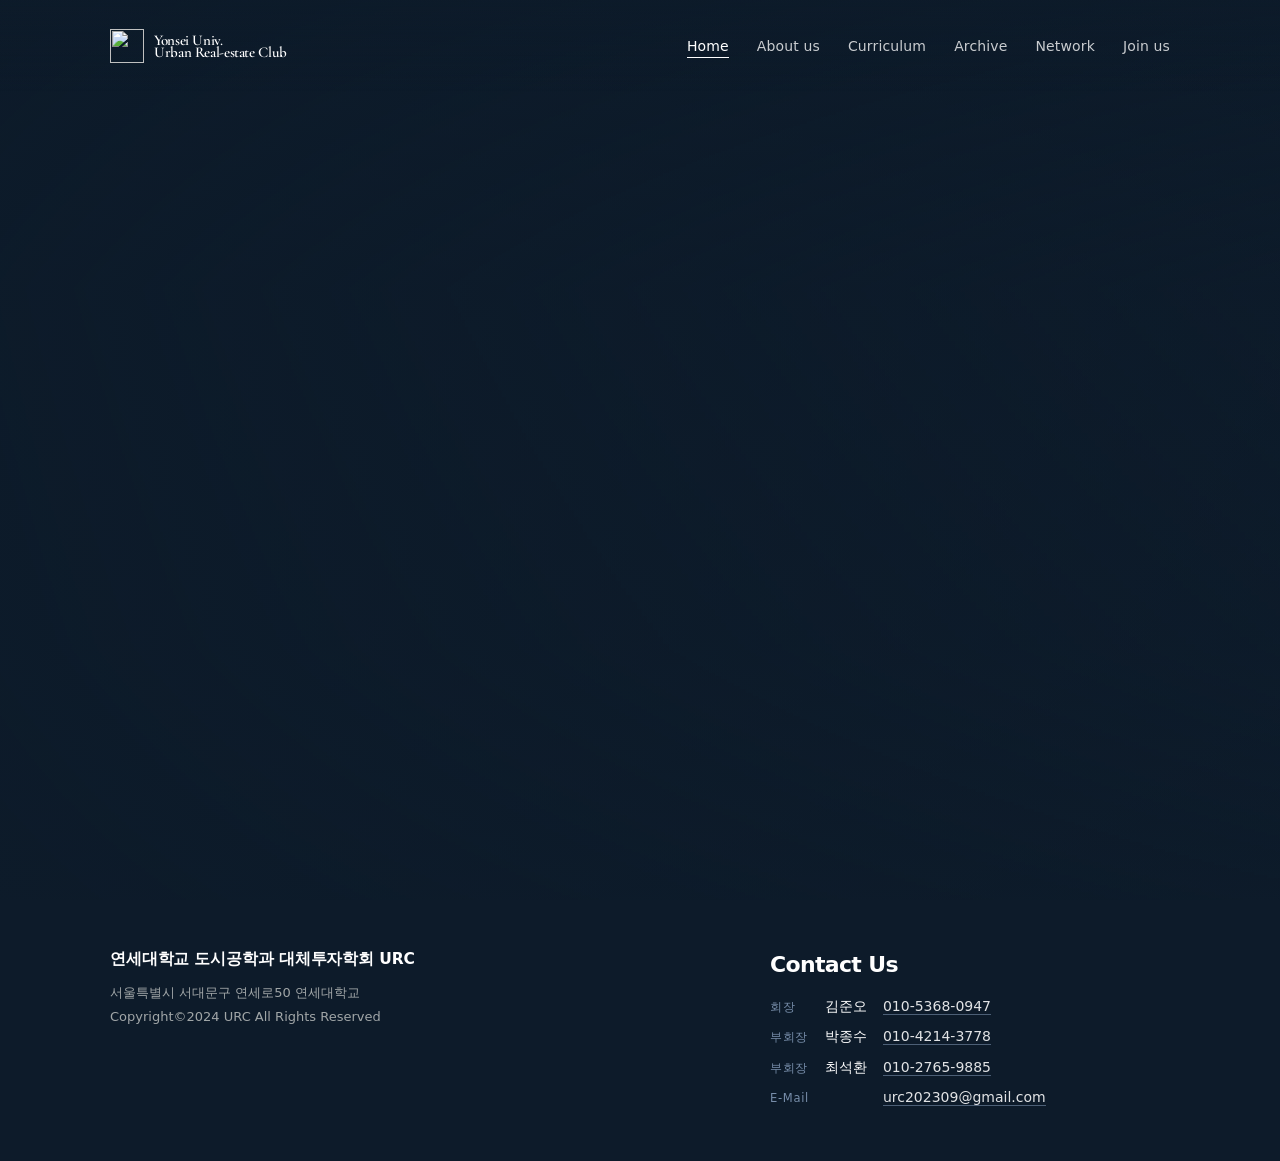
==== commit 9a2ff323: "Rework research page as archive" ====
--- a/index.html
+++ b/index.html
@@ -26,7 +26,7 @@
 <li><a href="./" aria-current="page">Home</a></li>
 <li><a href="about-us/">About us</a></li>
 <li><a href="curriculum/">Curriculum</a></li>
-<li><a href="research/">Research</a></li>
+<li><a href="research/">Archive</a></li>
 <li><a href="network/">Network</a></li>
 <li><a href="join-us/">Join us</a></li>
     </ul></nav>
@@ -38,7 +38,7 @@
 <li><a href="./" aria-current="page"><span class="n">01</span>Home</a></li>
 <li><a href="about-us/"><span class="n">02</span>About us</a></li>
 <li><a href="curriculum/"><span class="n">03</span>Curriculum</a></li>
-<li><a href="research/"><span class="n">04</span>Research</a></li>
+<li><a href="research/"><span class="n">04</span>Archive</a></li>
 <li><a href="network/"><span class="n">05</span>Network</a></li>
 <li><a href="join-us/"><span class="n">06</span>Join us</a></li>
       </ul>
--- a/assets/css/style.css
+++ b/assets/css/style.css
@@ -269,6 +269,7 @@
 .ext-card { overflow: hidden; }
 .ext-logo { display: flex; align-items: center; justify-content: center; height: clamp(130px, 12vw, 165px); padding: 20px 28px; overflow: hidden; background: #fff; border-bottom: 1px solid var(--line-soft); }
 .ext-logo img { width: 100%; height: 100%; max-height: 100%; object-fit: contain; }
+.ext-logo.is-krea { padding: 10px 14px; background: #fff; }
 .ext-card h3 { display: flex; align-items: baseline; gap: 12px; padding: 15px 20px 17px; font-size: 15px; font-weight: 600; letter-spacing: -0.01em; color: var(--navy); }
 .duo { display: grid; gap: 16px; margin-top: 30px; }
 @media (min-width: 640px) { .duo { grid-template-columns: repeat(2, minmax(0, 1fr)); } }
@@ -282,6 +283,10 @@
 .doc-icon { opacity: 0.75; }
 .doc-n { font-size: 11px; font-weight: 600; letter-spacing: 0.16em; color: var(--slate); }
 .doc-tag { position: absolute; top: 16px; right: 16px; padding: 3px 8px; font-size: 10.5px; font-weight: 600; letter-spacing: 0.12em; color: #fff; background: var(--blue); }
+.archive-feature { display: grid; gap: 22px; align-items: center; }
+.archive-cover { aspect-ratio: 13 / 9; }
+.archive-copy { margin: 0; }
+@media (min-width: 768px) { .archive-feature { grid-template-columns: minmax(0, 1.3fr) minmax(280px, 0.7fr); gap: 42px; } }
 
 /* ── network ───────────────────────────────────────────────── */
 .advisor { display: grid; grid-template-columns: 1fr; gap: 20px; padding: 24px; align-items: start; }
@@ -312,7 +317,7 @@
 .sec-members .gen-txt { margin-top: 10px; }
 .members { display: grid; grid-template-columns: 1fr; gap: 10px; }
 @media (min-width: 640px) { .members { grid-template-columns: repeat(2, minmax(0, 1fr)); gap: 12px; } }
-@media (min-width: 1024px) { .members { grid-template-columns: repeat(4, minmax(0, 1fr)); gap: 12px; } }
+@media (min-width: 1024px) { .members { grid-template-columns: repeat(3, minmax(0, 1fr)); gap: 14px; } }
 .mcard { display: grid; grid-template-columns: 78px 1fr; gap: 14px; align-items: start; padding: 12px; }
 @media (min-width: 1200px) { .mcard { grid-template-columns: 104px 1fr; gap: 16px; padding: 14px; } .mcard-name { font-size: 16px; } .mcard-dept { font-size: 12px; } .mcard-careers li { font-size: 12.5px; line-height: 1.55; } .mcard-careers { gap: 2px; } }
 .mcard-photo { position: relative; aspect-ratio: 453 / 545; overflow: hidden; background: var(--sand); }
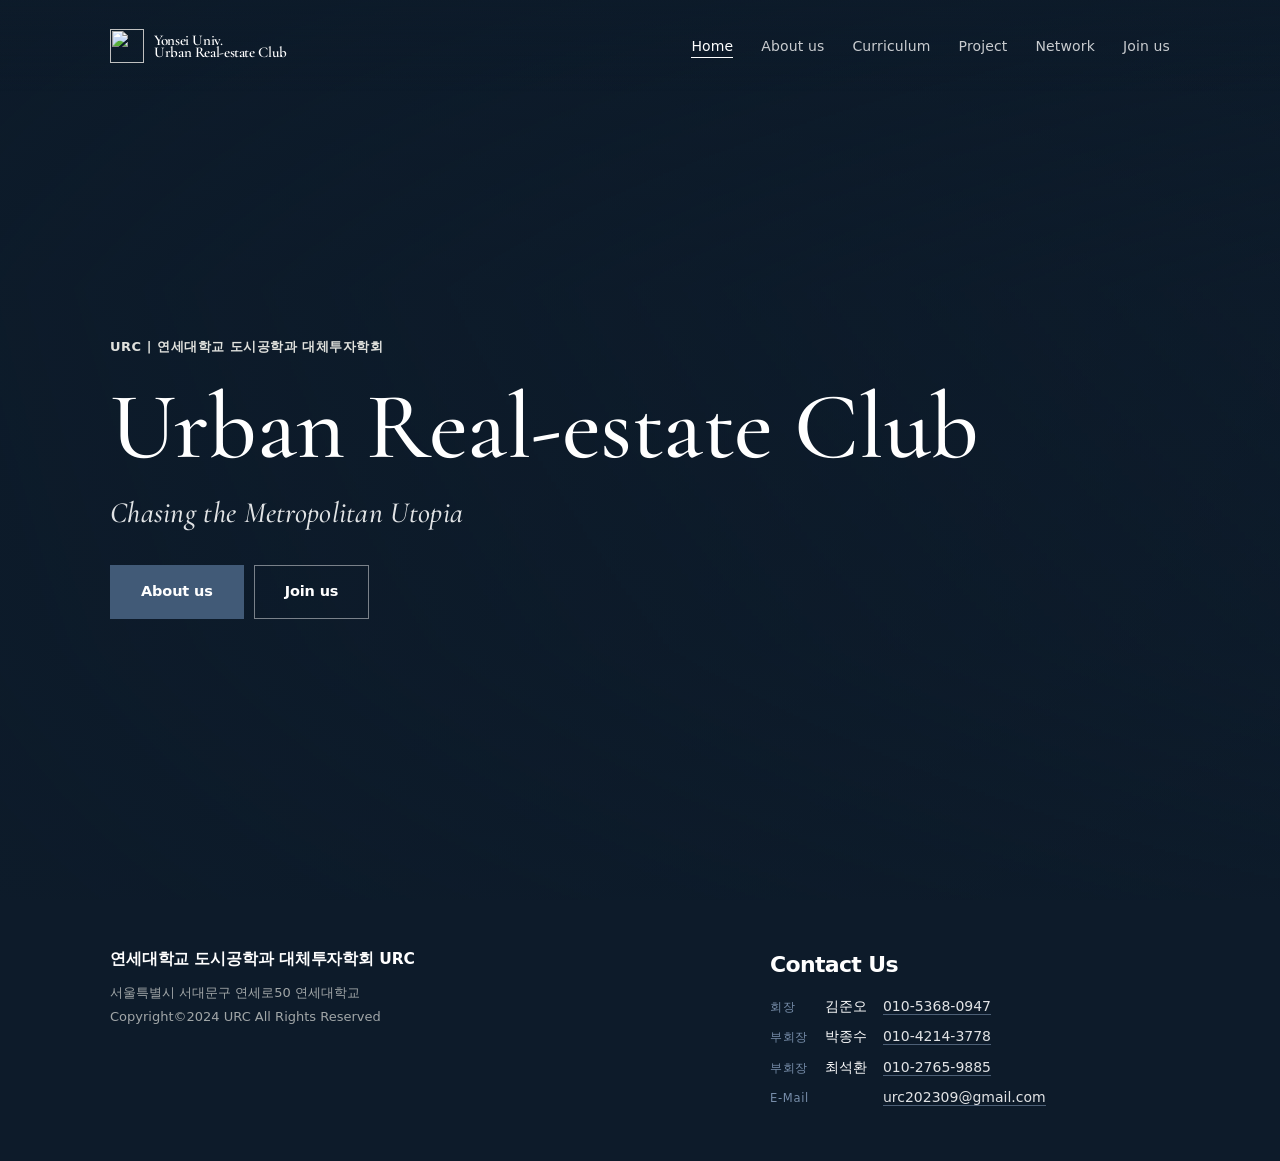
==== commit c4d14834: "Add semester selector to issue reports" ====
--- a/index.html
+++ b/index.html
@@ -26,7 +26,7 @@
 <li><a href="./" aria-current="page">Home</a></li>
 <li><a href="about-us/">About us</a></li>
 <li><a href="curriculum/">Curriculum</a></li>
-<li><a href="research/">Archive</a></li>
+<li><a href="research/">Project</a></li>
 <li><a href="network/">Network</a></li>
 <li><a href="join-us/">Join us</a></li>
     </ul></nav>
@@ -38,7 +38,7 @@
 <li><a href="./" aria-current="page"><span class="n">01</span>Home</a></li>
 <li><a href="about-us/"><span class="n">02</span>About us</a></li>
 <li><a href="curriculum/"><span class="n">03</span>Curriculum</a></li>
-<li><a href="research/"><span class="n">04</span>Archive</a></li>
+<li><a href="research/"><span class="n">04</span>Project</a></li>
 <li><a href="network/"><span class="n">05</span>Network</a></li>
 <li><a href="join-us/"><span class="n">06</span>Join us</a></li>
       </ul>
--- a/assets/css/style.css
+++ b/assets/css/style.css
@@ -287,6 +287,18 @@
 .archive-cover { aspect-ratio: 13 / 9; }
 .archive-copy { margin: 0; }
 @media (min-width: 768px) { .archive-feature { grid-template-columns: minmax(0, 1.3fr) minmax(280px, 0.7fr); gap: 42px; } }
+.issue-report { max-width: 860px; }
+.issue-copy { margin: 0; }
+.semester-control { display: flex; align-items: center; gap: 16px; margin-top: 30px; font-size: 12px; font-weight: 600; letter-spacing: 0.16em; color: var(--blue); }
+.semester-select { min-width: 112px; padding: 8px 32px 8px 11px; border: 1px solid var(--line); border-radius: 0; background: #fff; color: var(--navy); font: inherit; letter-spacing: 0.08em; cursor: pointer; }
+.semester-panel { margin-top: 16px; }
+.semester-panel[hidden] { display: none; }
+.issue-layout { display: grid; gap: 22px; align-items: start; }
+.issue-cover { aspect-ratio: 13 / 9; }
+.issue-list { margin-top: 0; border-top: 1px solid var(--line-soft); }
+.issue-list li { display: grid; grid-template-columns: 40px minmax(0, 1fr); gap: 16px; padding: 14px 0; border-bottom: 1px solid var(--line-soft); font-size: 16px; font-weight: 500; letter-spacing: -0.01em; color: var(--navy); }
+.issue-list .n { padding-top: 3px; color: var(--blue); }
+@media (min-width: 768px) { .issue-layout { grid-template-columns: minmax(0, 1fr) minmax(300px, 0.9fr); gap: 34px; } }
 
 /* ── network ───────────────────────────────────────────────── */
 .advisor { display: grid; grid-template-columns: 1fr; gap: 20px; padding: 24px; align-items: start; }
